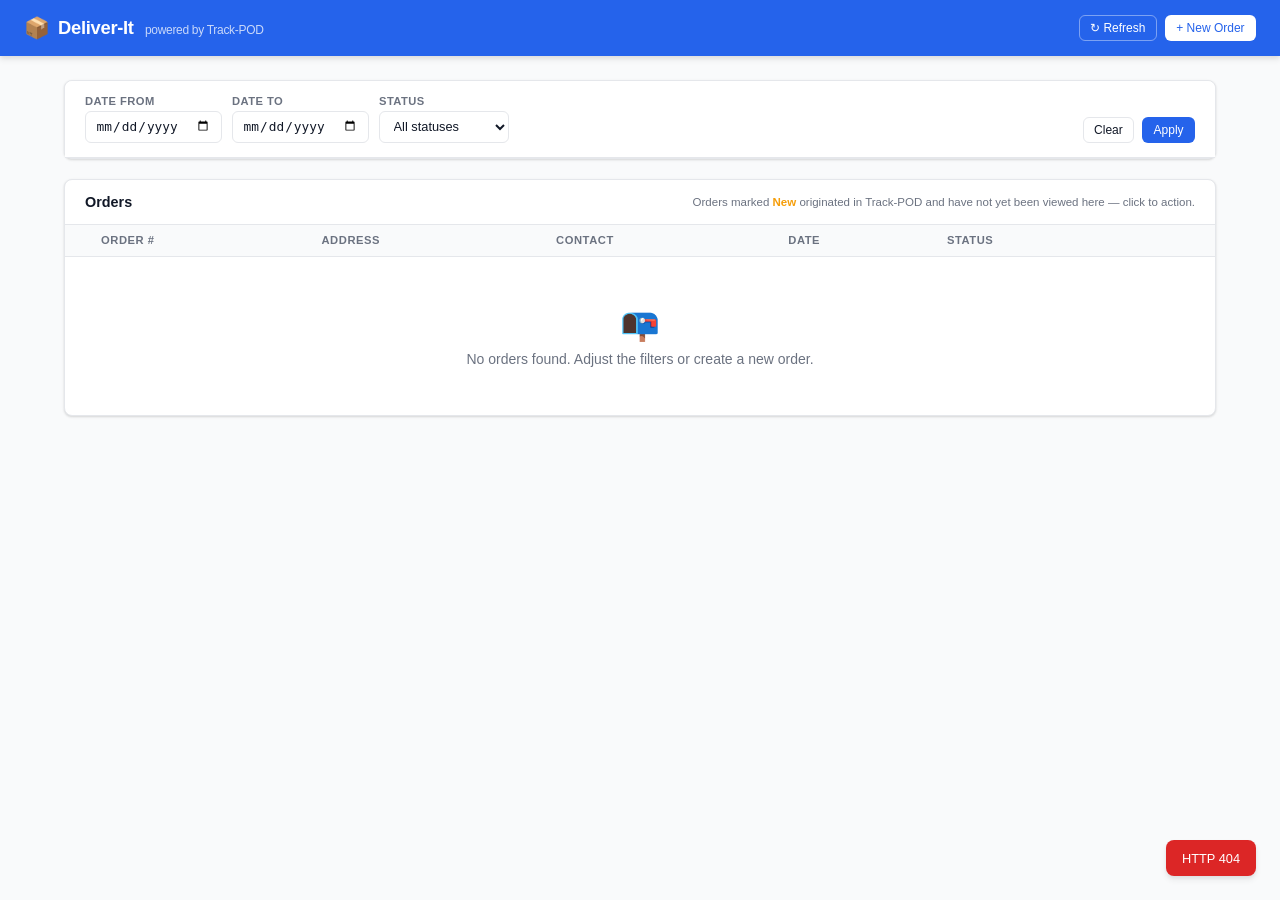
==== templates/index.html @ 2a489647 "Add Deliver-It: Track-POD order management web app Full-stack Flask application that interfaces with" ====
<!DOCTYPE html>
<html lang="en">
<head>
  <meta charset="UTF-8">
  <meta name="viewport" content="width=device-width, initial-scale=1.0">
  <title>Deliver-It</title>
  <link rel="stylesheet" href="/static/css/style.css">
</head>
<body>

<!-- ====== App Header ====== -->
<header class="app-header">
  <div style="display:flex;align-items:center;gap:.5rem">
    <span style="font-size:1.3rem">📦</span>
    <h1>Deliver-It <span class="subtitle">powered by Track-POD</span></h1>
  </div>
  <div class="header-actions">
    <span class="badge badge-new" id="new-count" style="display:none;gap:.35rem">
      <span class="dot-new"></span>
      <span id="new-count"></span>
    </span>
    <button class="btn btn-outline btn-sm" id="refresh-btn" style="color:#fff;border-color:rgba(255,255,255,.4)">
      ↻ Refresh
    </button>
    <button class="btn btn-primary btn-sm" id="new-order-btn"
            style="background:#fff;color:var(--brand)">
      + New Order
    </button>
  </div>
</header>

<!-- ====== Main Content ====== -->
<main class="container">

  <!-- Filters -->
  <div class="card" style="margin-bottom:1.25rem">
    <div class="filters">
      <div class="filter-group">
        <label for="filter-from">Date From</label>
        <input type="date" id="filter-from">
      </div>
      <div class="filter-group">
        <label for="filter-to">Date To</label>
        <input type="date" id="filter-to">
      </div>
      <div class="filter-group">
        <label for="filter-status">Status</label>
        <select id="filter-status" style="min-width:130px">
          <option value="">All statuses</option>
          <option value="Unassigned">Unassigned</option>
          <option value="Assigned">Assigned</option>
          <option value="InProgress">In Progress</option>
          <option value="Arrived">Arrived</option>
          <option value="Delivered">Delivered</option>
          <option value="Failed">Failed</option>
        </select>
      </div>
      <div style="display:flex;gap:.5rem;align-items:flex-end;margin-left:auto">
        <button class="btn btn-outline btn-sm" id="clear-filters">Clear</button>
        <button class="btn btn-primary btn-sm" id="apply-filters">Apply</button>
      </div>
    </div>
  </div>

  <!-- Orders Table -->
  <div class="card">
    <div class="card-header">
      <h2>Orders</h2>
      <p style="font-size:.72rem;color:var(--text-muted)">
        Orders marked <strong style="color:var(--new-badge)">New</strong> originated in
        Track-POD and have not yet been viewed here — click to action.
      </p>
    </div>
    <div class="orders-wrap">
      <table>
        <thead>
          <tr>
            <th style="width:18px"></th>
            <th>Order #</th>
            <th>Address</th>
            <th>Contact</th>
            <th>Date</th>
            <th>Status</th>
            <th style="width:80px"></th>
          </tr>
        </thead>
        <tbody id="orders-tbody">
          <tr>
            <td colspan="7">
              <div class="state-msg">
                <div class="spinner"></div>
                <div>Loading orders from Track-POD…</div>
              </div>
            </td>
          </tr>
        </tbody>
      </table>
    </div>
    <div id="orders-empty" class="state-msg" style="display:none">
      <div class="icon">📭</div>
      <div>No orders found. Adjust the filters or create a new order.</div>
    </div>
  </div>

</main>

<!-- ====== Slide-over panel ====== -->
<div class="overlay" id="overlay">
  <div class="slide-panel" role="dialog" aria-modal="true">
    <div class="panel-header" id="panel-header">
      <!-- Populated by JS -->
    </div>
    <div class="panel-body" id="panel-body">
      <!-- Populated by JS -->
    </div>
    <div class="panel-footer" id="panel-footer">
      <!-- Populated by JS -->
    </div>
  </div>
</div>

<!-- ====== Toast container ====== -->
<div id="toast"></div>

<script src="/static/js/app.js"></script>
</body>
</html>
---- static/css/style.css ----
/* ============================================================
   Deliver-It — stylesheet
   ============================================================ */

*, *::before, *::after { box-sizing: border-box; margin: 0; padding: 0; }

:root {
  --brand:        #2563eb;
  --brand-dark:   #1d4ed8;
  --brand-light:  #eff6ff;
  --danger:       #dc2626;
  --danger-light: #fef2f2;
  --success:      #16a34a;
  --success-light:#f0fdf4;
  --warn:         #d97706;
  --warn-light:   #fffbeb;
  --new-badge:    #f59e0b;
  --new-badge-bg: #fef3c7;
  --text:         #111827;
  --text-muted:   #6b7280;
  --border:       #e5e7eb;
  --bg:           #f9fafb;
  --surface:      #ffffff;
  --radius:       8px;
  --shadow:       0 1px 3px rgba(0,0,0,.10), 0 1px 2px rgba(0,0,0,.06);
  --shadow-md:    0 4px 6px rgba(0,0,0,.07), 0 2px 4px rgba(0,0,0,.06);
}

body {
  font-family: -apple-system, BlinkMacSystemFont, "Segoe UI", Roboto, Helvetica, Arial, sans-serif;
  font-size: 14px;
  color: var(--text);
  background: var(--bg);
  min-height: 100vh;
}

/* ---- Layout ---- */

.app-header {
  background: var(--brand);
  color: #fff;
  padding: 0 1.5rem;
  height: 56px;
  display: flex;
  align-items: center;
  justify-content: space-between;
  box-shadow: var(--shadow-md);
  position: sticky;
  top: 0;
  z-index: 100;
}

.app-header h1 {
  font-size: 1.15rem;
  font-weight: 700;
  letter-spacing: -.3px;
}

.app-header .subtitle {
  font-size: .75rem;
  opacity: .75;
  margin-left: .4rem;
  font-weight: 400;
}

.header-actions {
  display: flex;
  gap: .5rem;
  align-items: center;
}

.container {
  max-width: 1200px;
  margin: 0 auto;
  padding: 1.5rem;
}

/* ---- Panels / Cards ---- */

.card {
  background: var(--surface);
  border: 1px solid var(--border);
  border-radius: var(--radius);
  box-shadow: var(--shadow);
}

.card-header {
  display: flex;
  align-items: center;
  justify-content: space-between;
  padding: .875rem 1.25rem;
  border-bottom: 1px solid var(--border);
}

.card-header h2 {
  font-size: .9rem;
  font-weight: 600;
}

.card-body {
  padding: 1.25rem;
}

/* ---- Buttons ---- */

.btn {
  display: inline-flex;
  align-items: center;
  gap: .35rem;
  padding: .45rem .9rem;
  border-radius: 6px;
  font-size: .8rem;
  font-weight: 500;
  cursor: pointer;
  border: 1px solid transparent;
  transition: background .15s, opacity .15s;
  text-decoration: none;
  white-space: nowrap;
}

.btn:disabled { opacity: .5; cursor: not-allowed; }

.btn-primary   { background: var(--brand); color: #fff; }
.btn-primary:hover:not(:disabled) { background: var(--brand-dark); }

.btn-outline {
  background: transparent;
  border-color: var(--border);
  color: var(--text);
}
.btn-outline:hover:not(:disabled) { background: var(--bg); }

.btn-ghost {
  background: transparent;
  color: var(--text-muted);
}
.btn-ghost:hover:not(:disabled) { background: var(--bg); color: var(--text); }

.btn-danger    { background: var(--danger); color: #fff; }
.btn-danger:hover:not(:disabled) { opacity: .85; }

.btn-sm { padding: .3rem .65rem; font-size: .75rem; }

/* ---- Filters bar ---- */

.filters {
  display: flex;
  flex-wrap: wrap;
  gap: .625rem;
  align-items: flex-end;
  padding: .875rem 1.25rem;
  border-bottom: 1px solid var(--border);
  background: var(--surface);
  border-radius: var(--radius) var(--radius) 0 0;
}

.filter-group {
  display: flex;
  flex-direction: column;
  gap: .25rem;
}

.filter-group label {
  font-size: .7rem;
  font-weight: 600;
  text-transform: uppercase;
  letter-spacing: .04em;
  color: var(--text-muted);
}

input[type="date"],
input[type="text"],
input[type="number"],
input[type="tel"],
input[type="email"],
input[type="time"],
select,
textarea {
  border: 1px solid var(--border);
  border-radius: 6px;
  padding: .4rem .6rem;
  font-size: .8rem;
  color: var(--text);
  background: var(--surface);
  outline: none;
  transition: border-color .15s;
  width: 100%;
}

input:focus, select:focus, textarea:focus {
  border-color: var(--brand);
  box-shadow: 0 0 0 2px rgba(37,99,235,.15);
}

/* ---- Orders table ---- */

.orders-wrap {
  overflow-x: auto;
}

table {
  width: 100%;
  border-collapse: collapse;
  font-size: .8rem;
}

thead th {
  padding: .6rem .75rem;
  text-align: left;
  font-size: .7rem;
  font-weight: 600;
  text-transform: uppercase;
  letter-spacing: .05em;
  color: var(--text-muted);
  background: var(--bg);
  border-bottom: 1px solid var(--border);
  white-space: nowrap;
}

tbody tr {
  border-bottom: 1px solid var(--border);
  transition: background .1s;
  cursor: pointer;
}

tbody tr:last-child { border-bottom: none; }
tbody tr:hover { background: var(--brand-light); }

tbody tr.is-new { background: var(--new-badge-bg); }
tbody tr.is-new:hover { background: #fde68a44; }

td {
  padding: .625rem .75rem;
  vertical-align: middle;
}

/* ---- Badges ---- */

.badge {
  display: inline-flex;
  align-items: center;
  gap: .25rem;
  padding: .2rem .5rem;
  border-radius: 9999px;
  font-size: .68rem;
  font-weight: 600;
  white-space: nowrap;
}

.badge-new      { background: var(--new-badge-bg); color: var(--new-badge); }
.badge-status   { background: var(--bg); color: var(--text-muted); border: 1px solid var(--border); }
.badge-delivered{ background: var(--success-light); color: var(--success); }
.badge-progress { background: var(--brand-light); color: var(--brand); }
.badge-failed   { background: var(--danger-light); color: var(--danger); }

/* ---- Empty / loading states ---- */

.state-msg {
  text-align: center;
  padding: 3rem 1rem;
  color: var(--text-muted);
}

.state-msg .icon { font-size: 2rem; margin-bottom: .5rem; }

.spinner {
  width: 24px; height: 24px;
  border: 3px solid var(--border);
  border-top-color: var(--brand);
  border-radius: 50%;
  animation: spin .7s linear infinite;
  margin: 0 auto .75rem;
}

@keyframes spin { to { transform: rotate(360deg); } }

/* ---- Detail / Edit panel (slide-over) ---- */

.overlay {
  position: fixed; inset: 0;
  background: rgba(0,0,0,.45);
  z-index: 200;
  display: none;
  align-items: flex-start;
  justify-content: flex-end;
}

.overlay.open { display: flex; }

.slide-panel {
  width: min(520px, 100vw);
  height: 100vh;
  background: var(--surface);
  box-shadow: -4px 0 24px rgba(0,0,0,.15);
  overflow-y: auto;
  display: flex;
  flex-direction: column;
  animation: slideIn .2s ease;
}

@keyframes slideIn {
  from { transform: translateX(100%); }
  to   { transform: translateX(0); }
}

.panel-header {
  padding: 1rem 1.25rem;
  border-bottom: 1px solid var(--border);
  display: flex;
  align-items: center;
  justify-content: space-between;
  gap: .5rem;
  position: sticky;
  top: 0;
  background: var(--surface);
  z-index: 1;
}

.panel-header h2 { font-size: .95rem; font-weight: 700; }

.panel-body {
  padding: 1.25rem;
  flex: 1;
}

.panel-footer {
  padding: 1rem 1.25rem;
  border-top: 1px solid var(--border);
  display: flex;
  gap: .5rem;
  justify-content: flex-end;
  position: sticky;
  bottom: 0;
  background: var(--surface);
}

/* ---- Form grid ---- */

.form-grid {
  display: grid;
  grid-template-columns: 1fr 1fr;
  gap: .875rem;
}

.form-grid .full { grid-column: 1 / -1; }

.form-group {
  display: flex;
  flex-direction: column;
  gap: .3rem;
}

.form-group label {
  font-size: .72rem;
  font-weight: 600;
  color: var(--text-muted);
}

.form-group label .required { color: var(--danger); margin-left: 2px; }

/* ---- Section heading inside panel ---- */

.section-title {
  font-size: .7rem;
  font-weight: 700;
  text-transform: uppercase;
  letter-spacing: .06em;
  color: var(--text-muted);
  padding-bottom: .4rem;
  border-bottom: 1px solid var(--border);
  margin-bottom: .75rem;
}

/* ---- Order items ---- */

.items-list { margin-top: .5rem; }

.item-row {
  display: grid;
  grid-template-columns: 1fr 80px 90px 28px;
  gap: .4rem;
  align-items: center;
  margin-bottom: .4rem;
}

.item-row input { font-size: .78rem; }

.add-item-btn {
  margin-top: .4rem;
  font-size: .75rem;
  color: var(--brand);
  background: none;
  border: none;
  cursor: pointer;
  padding: 0;
  display: inline-flex;
  align-items: center;
  gap: .25rem;
}

.add-item-btn:hover { text-decoration: underline; }

/* ---- Notification toast ---- */

#toast {
  position: fixed;
  bottom: 1.5rem;
  right: 1.5rem;
  z-index: 500;
  display: flex;
  flex-direction: column;
  gap: .5rem;
}

.toast-msg {
  padding: .65rem 1rem;
  border-radius: 8px;
  background: var(--text);
  color: #fff;
  font-size: .8rem;
  box-shadow: var(--shadow-md);
  animation: toastIn .2s ease;
  max-width: 320px;
}

.toast-msg.success { background: var(--success); }
.toast-msg.error   { background: var(--danger); }

@keyframes toastIn { from { opacity: 0; transform: translateY(8px); } }

/* ---- Badge new blinking dot ---- */

.dot-new {
  width: 8px; height: 8px;
  border-radius: 50%;
  background: var(--new-badge);
  display: inline-block;
  animation: pulse 1.5s infinite;
  flex-shrink: 0;
}

@keyframes pulse {
  0%, 100% { opacity: 1; }
  50%       { opacity: .3; }
}

/* ---- Detail view (read-only) ---- */

.detail-field {
  display: flex;
  flex-direction: column;
  gap: .15rem;
  margin-bottom: .75rem;
}

.detail-field .label {
  font-size: .68rem;
  font-weight: 600;
  text-transform: uppercase;
  letter-spacing: .05em;
  color: var(--text-muted);
}

.detail-field .value {
  font-size: .85rem;
  color: var(--text);
  word-break: break-word;
}

.detail-grid {
  display: grid;
  grid-template-columns: 1fr 1fr;
  gap: .5rem 1rem;
}

/* ---- Responsive ---- */

@media (max-width: 640px) {
  .form-grid { grid-template-columns: 1fr; }
  .detail-grid { grid-template-columns: 1fr; }
  .filters { flex-direction: column; align-items: stretch; }
}
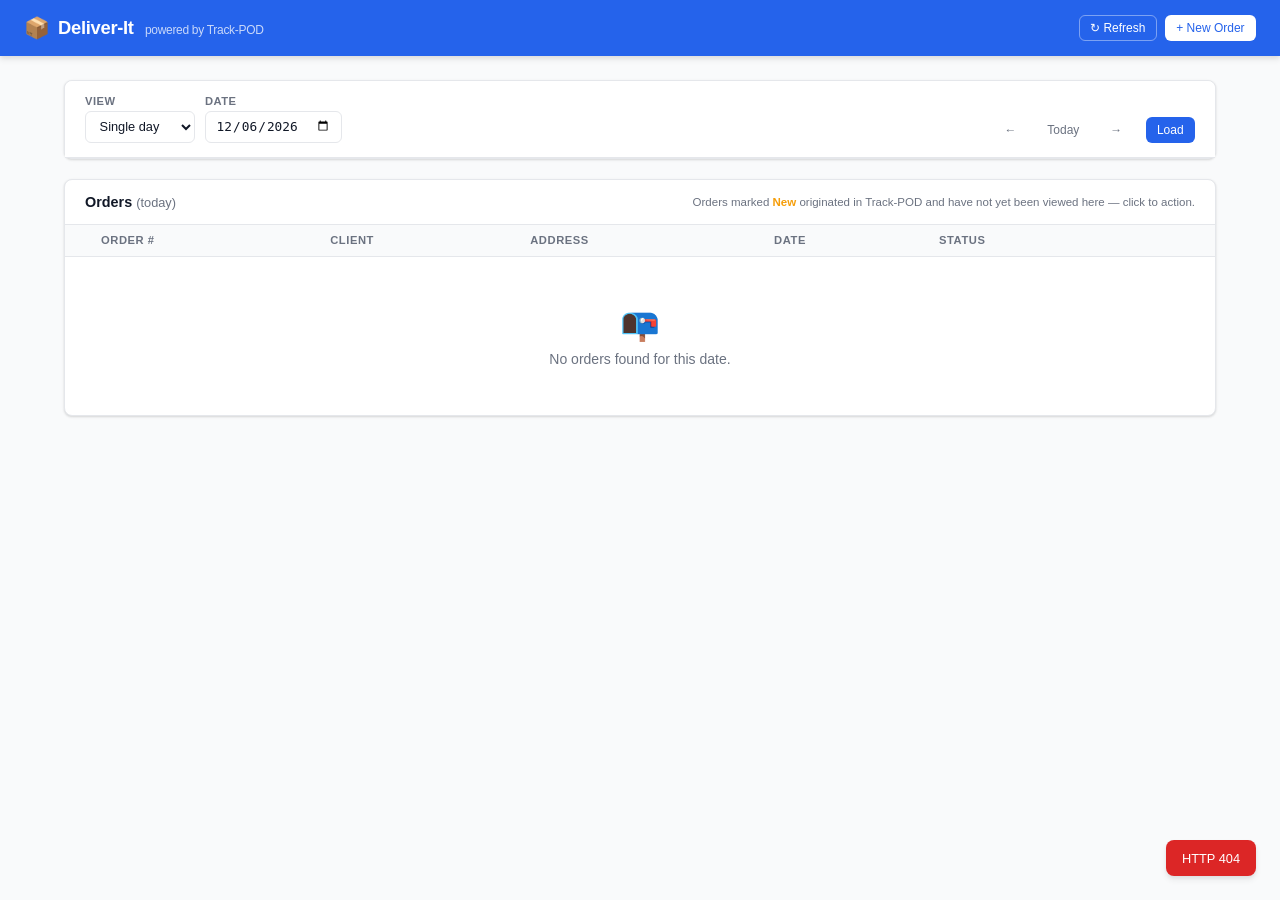
==== commit 1f283c8c: "Fix API integration based on Swagger spec Corrected all assumptions made without the spec:  track_po" ====
--- a/templates/index.html
+++ b/templates/index.html
@@ -15,9 +15,9 @@
     <h1>Deliver-It <span class="subtitle">powered by Track-POD</span></h1>
   </div>
   <div class="header-actions">
-    <span class="badge badge-new" id="new-count" style="display:none;gap:.35rem">
+    <span class="badge badge-new" id="new-count-badge" style="display:none;gap:.35rem">
       <span class="dot-new"></span>
-      <span id="new-count"></span>
+      <span id="new-count-label"></span>
     </span>
     <button class="btn btn-outline btn-sm" id="refresh-btn" style="color:#fff;border-color:rgba(255,255,255,.4)">
       ↻ Refresh
@@ -32,32 +32,33 @@
 <!-- ====== Main Content ====== -->
 <main class="container">
 
-  <!-- Filters -->
+  <!-- Date navigation + filters -->
   <div class="card" style="margin-bottom:1.25rem">
     <div class="filters">
       <div class="filter-group">
-        <label for="filter-from">Date From</label>
+        <label>View</label>
+        <select id="filter-mode" style="min-width:110px">
+          <option value="day">Single day</option>
+          <option value="range">Date range</option>
+        </select>
+      </div>
+      <div class="filter-group" id="filter-day-wrap">
+        <label for="filter-date">Date</label>
+        <input type="date" id="filter-date">
+      </div>
+      <div class="filter-group" id="filter-range-from-wrap" style="display:none">
+        <label for="filter-from">From</label>
         <input type="date" id="filter-from">
       </div>
-      <div class="filter-group">
-        <label for="filter-to">Date To</label>
+      <div class="filter-group" id="filter-range-to-wrap" style="display:none">
+        <label for="filter-to">To</label>
         <input type="date" id="filter-to">
       </div>
-      <div class="filter-group">
-        <label for="filter-status">Status</label>
-        <select id="filter-status" style="min-width:130px">
-          <option value="">All statuses</option>
-          <option value="Unassigned">Unassigned</option>
-          <option value="Assigned">Assigned</option>
-          <option value="InProgress">In Progress</option>
-          <option value="Arrived">Arrived</option>
-          <option value="Delivered">Delivered</option>
-          <option value="Failed">Failed</option>
-        </select>
-      </div>
       <div style="display:flex;gap:.5rem;align-items:flex-end;margin-left:auto">
-        <button class="btn btn-outline btn-sm" id="clear-filters">Clear</button>
-        <button class="btn btn-primary btn-sm" id="apply-filters">Apply</button>
+        <button class="btn btn-ghost btn-sm" id="prev-day" title="Previous day">←</button>
+        <button class="btn btn-ghost btn-sm" id="today-btn">Today</button>
+        <button class="btn btn-ghost btn-sm" id="next-day" title="Next day">→</button>
+        <button class="btn btn-primary btn-sm" id="apply-filters" style="margin-left:.25rem">Load</button>
       </div>
     </div>
   </div>
@@ -65,7 +66,7 @@
   <!-- Orders Table -->
   <div class="card">
     <div class="card-header">
-      <h2>Orders</h2>
+      <h2>Orders <span id="orders-date-label" style="font-weight:400;color:var(--text-muted);font-size:.8rem"></span></h2>
       <p style="font-size:.72rem;color:var(--text-muted)">
         Orders marked <strong style="color:var(--new-badge)">New</strong> originated in
         Track-POD and have not yet been viewed here — click to action.
@@ -77,8 +78,8 @@
           <tr>
             <th style="width:18px"></th>
             <th>Order #</th>
+            <th>Client</th>
             <th>Address</th>
-            <th>Contact</th>
             <th>Date</th>
             <th>Status</th>
             <th style="width:80px"></th>
@@ -98,7 +99,7 @@
     </div>
     <div id="orders-empty" class="state-msg" style="display:none">
       <div class="icon">📭</div>
-      <div>No orders found. Adjust the filters or create a new order.</div>
+      <div>No orders found for this date.</div>
     </div>
   </div>
 
@@ -107,15 +108,9 @@
 <!-- ====== Slide-over panel ====== -->
 <div class="overlay" id="overlay">
   <div class="slide-panel" role="dialog" aria-modal="true">
-    <div class="panel-header" id="panel-header">
-      <!-- Populated by JS -->
-    </div>
-    <div class="panel-body" id="panel-body">
-      <!-- Populated by JS -->
-    </div>
-    <div class="panel-footer" id="panel-footer">
-      <!-- Populated by JS -->
-    </div>
+    <div class="panel-header" id="panel-header"></div>
+    <div class="panel-body"   id="panel-body"></div>
+    <div class="panel-footer" id="panel-footer"></div>
   </div>
 </div>
 
--- a/static/css/style.css
+++ b/static/css/style.css
@@ -473,6 +473,8 @@
   gap: .5rem 1rem;
 }
 
+.detail-grid .full { grid-column: 1 / -1; }
+
 /* ---- Responsive ---- */
 
 @media (max-width: 640px) {
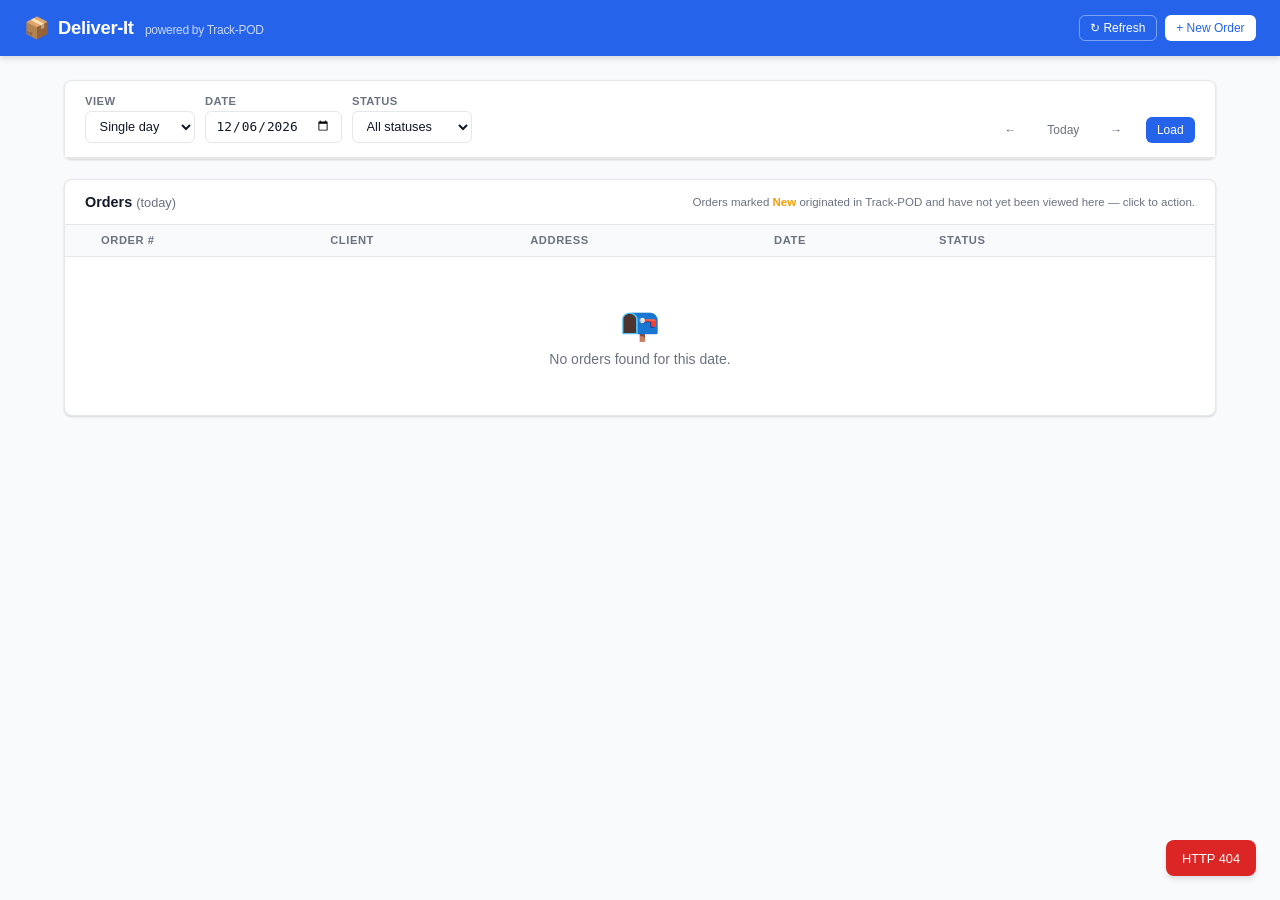
==== commit 194cdac8: "Don't mark completed orders as new; add status filter - Backend: skip _new flag for orders whose sta" ====
--- a/templates/index.html
+++ b/templates/index.html
@@ -53,6 +53,16 @@
       <div class="filter-group" id="filter-range-to-wrap" style="display:none">
         <label for="filter-to">To</label>
         <input type="date" id="filter-to">
+      </div>
+      <div class="filter-group">
+        <label for="filter-status">Status</label>
+        <select id="filter-status" style="min-width:120px">
+          <option value="all">All statuses</option>
+          <option value="unassigned">Unassigned</option>
+          <option value="progress">In Progress</option>
+          <option value="completed">Completed</option>
+          <option value="failed">Failed</option>
+        </select>
       </div>
       <div style="display:flex;gap:.5rem;align-items:flex-end;margin-left:auto">
         <button class="btn btn-ghost btn-sm" id="prev-day" title="Previous day">←</button>
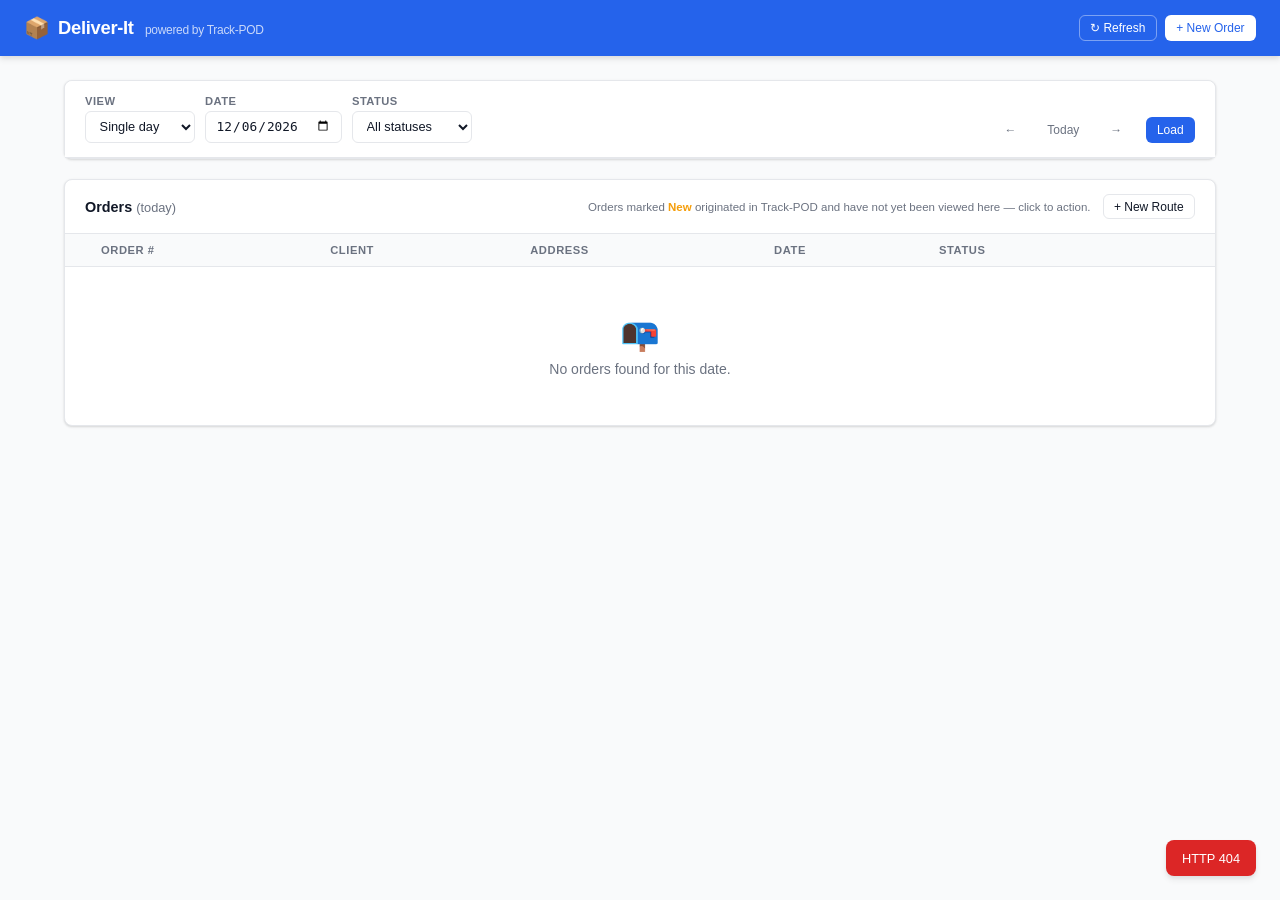
==== commit e1ee2e63: "Add route visibility, creation and management Track-POD routes are now fetched alongside orders on e" ====
--- a/templates/index.html
+++ b/templates/index.html
@@ -77,10 +77,13 @@
   <div class="card">
     <div class="card-header">
       <h2>Orders <span id="orders-date-label" style="font-weight:400;color:var(--text-muted);font-size:.8rem"></span></h2>
-      <p style="font-size:.72rem;color:var(--text-muted)">
-        Orders marked <strong style="color:var(--new-badge)">New</strong> originated in
-        Track-POD and have not yet been viewed here — click to action.
-      </p>
+      <div style="display:flex;align-items:center;gap:.75rem">
+        <p style="font-size:.72rem;color:var(--text-muted)">
+          Orders marked <strong style="color:var(--new-badge)">New</strong> originated in
+          Track-POD and have not yet been viewed here — click to action.
+        </p>
+        <button class="btn btn-outline btn-sm" id="new-route-btn" style="white-space:nowrap">+ New Route</button>
+      </div>
     </div>
     <div class="orders-wrap">
       <table>
--- a/static/css/style.css
+++ b/static/css/style.css
@@ -475,6 +475,39 @@
 
 .detail-grid .full { grid-column: 1 / -1; }
 
+/* ---- Route sections in orders table ---- */
+
+tr.route-section-hdr > td {
+  background: var(--bg);
+  border-top: 2px solid var(--border);
+  padding: .4rem .75rem;
+}
+
+tr.route-section-hdr:hover > td { background: var(--bg); }
+tr.route-section-hdr { cursor: default; }
+
+.route-section-inner {
+  display: flex;
+  align-items: center;
+  gap: .625rem;
+}
+
+.route-section-name {
+  font-weight: 700;
+  font-size: .82rem;
+}
+
+.route-section-meta {
+  font-size: .75rem;
+  color: var(--text-muted);
+}
+
+.badge-route-draft    { background: var(--bg); color: var(--text-muted); border: 1px solid var(--border); }
+.badge-route-ready    { background: var(--brand-light); color: var(--brand); }
+.badge-route-loaded   { background: var(--warn-light); color: var(--warn); }
+.badge-route-progress { background: #fef3c7; color: #b45309; }
+.badge-route-closed   { background: var(--success-light); color: var(--success); }
+
 /* ---- Responsive ---- */
 
 @media (max-width: 640px) {
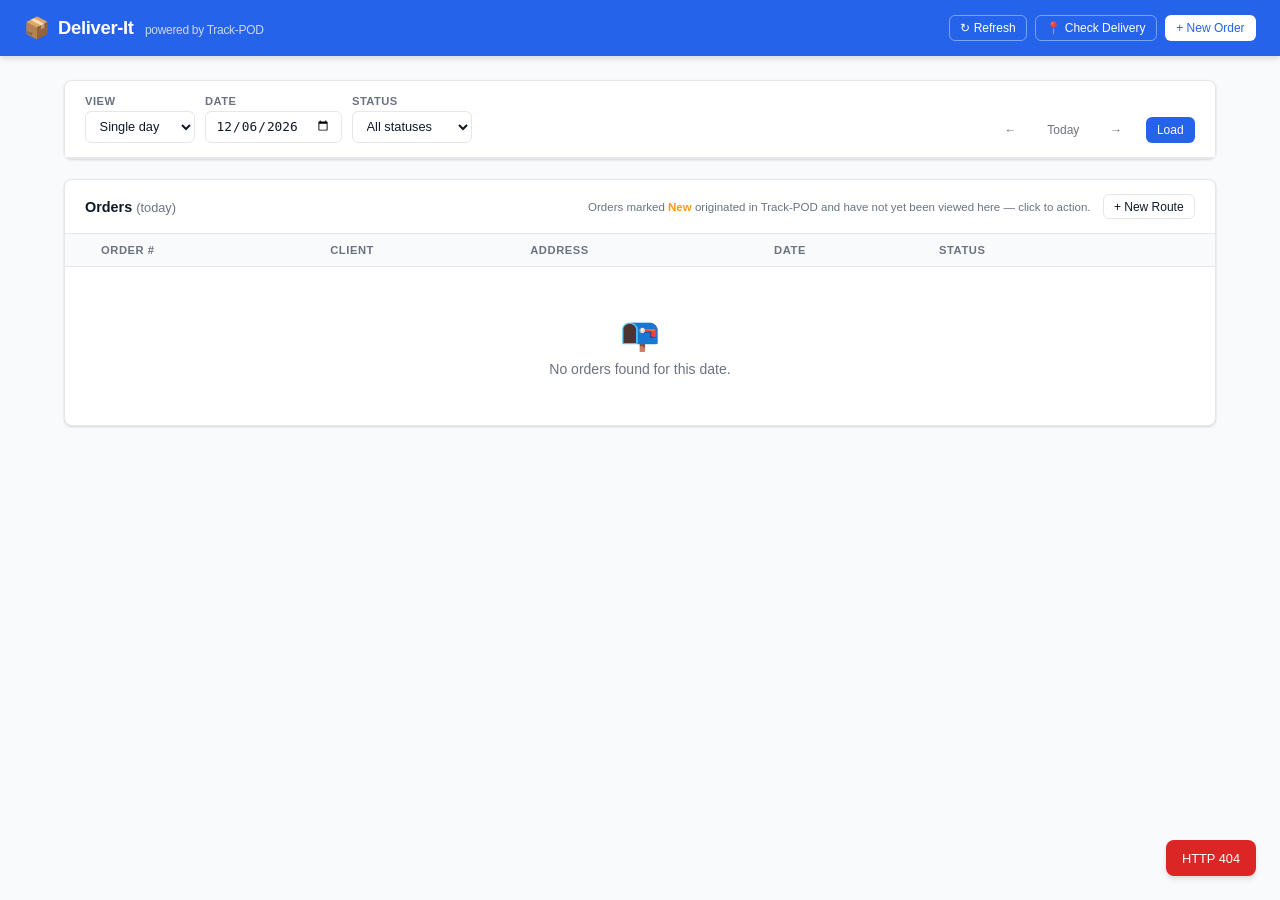
==== commit 43377bb8: "Add suburb delivery-day lookup and booking flow Staff can now search for a suburb (by name or postco" ====
--- a/templates/index.html
+++ b/templates/index.html
@@ -21,6 +21,10 @@
     </span>
     <button class="btn btn-outline btn-sm" id="refresh-btn" style="color:#fff;border-color:rgba(255,255,255,.4)">
       ↻ Refresh
+    </button>
+    <button class="btn btn-outline btn-sm" id="delivery-check-btn"
+            style="color:#fff;border-color:rgba(255,255,255,.4)">
+      📍 Check Delivery
     </button>
     <button class="btn btn-primary btn-sm" id="new-order-btn"
             style="background:#fff;color:var(--brand)">
--- a/static/css/style.css
+++ b/static/css/style.css
@@ -508,6 +508,43 @@
 .badge-route-progress { background: #fef3c7; color: #b45309; }
 .badge-route-closed   { background: var(--success-light); color: var(--success); }
 
+/* ---- Current / next stop highlighting (InProgress routes) ---- */
+
+tbody tr.is-current-stop { background: #fef3c7; }
+tbody tr.is-current-stop:hover { background: #fde68a; }
+tbody tr.is-next-stop { background: var(--bg); }
+
+.badge-current-stop { background: #f59e0b; color: #fff; }
+.badge-next-stop    { background: var(--bg); color: var(--text-muted); border: 1px solid var(--border); }
+
+/* Collapsible route stops */
+.route-stop {
+  border-bottom: 1px solid var(--border);
+}
+.route-stop > summary {
+  display: flex;
+  gap: .75rem;
+  padding: .6rem 0;
+  cursor: pointer;
+  align-items: flex-start;
+  list-style: none;
+  user-select: none;
+}
+.route-stop > summary::-webkit-details-marker { display: none; }
+.route-stop > summary .stop-chevron {
+  margin-left: auto;
+  flex-shrink: 0;
+  font-size: .65rem;
+  color: var(--text-muted);
+  transition: transform .15s;
+  padding-top: .2rem;
+}
+.route-stop:not([open]) > summary .stop-chevron { transform: rotate(-90deg); }
+.route-stop-orders {
+  padding-left: calc(24px + .75rem);
+  padding-bottom: .4rem;
+}
+
 /* ---- Responsive ---- */
 
 @media (max-width: 640px) {
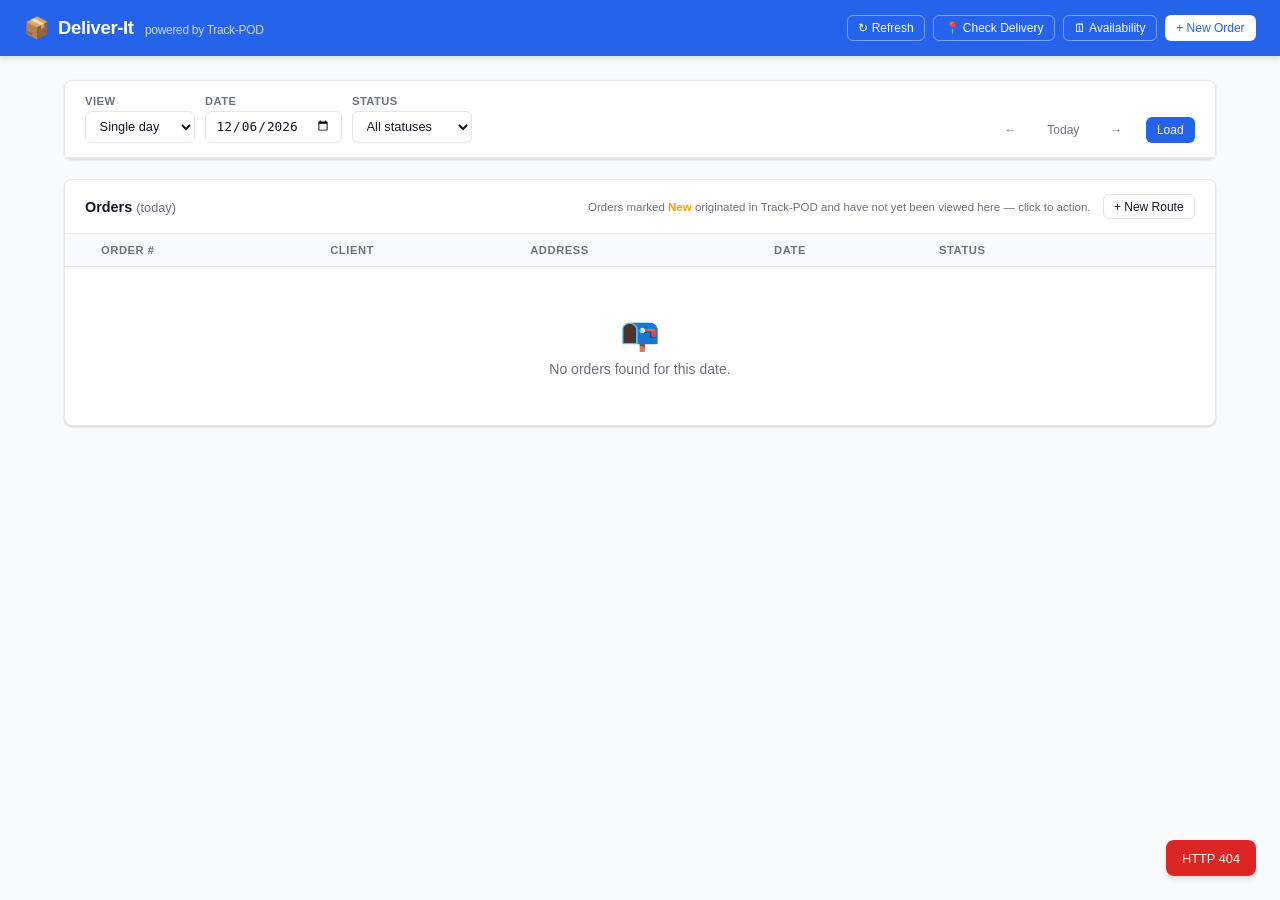
==== commit e3bc803d: "Move suburb data to SQLite and add route availability overrides Data management --------------- • Su" ====
--- a/templates/index.html
+++ b/templates/index.html
@@ -25,6 +25,10 @@
     <button class="btn btn-outline btn-sm" id="delivery-check-btn"
             style="color:#fff;border-color:rgba(255,255,255,.4)">
       📍 Check Delivery
+    </button>
+    <button class="btn btn-outline btn-sm" id="availability-btn"
+            style="color:#fff;border-color:rgba(255,255,255,.4)">
+      🗓 Availability
     </button>
     <button class="btn btn-primary btn-sm" id="new-order-btn"
             style="background:#fff;color:var(--brand)">
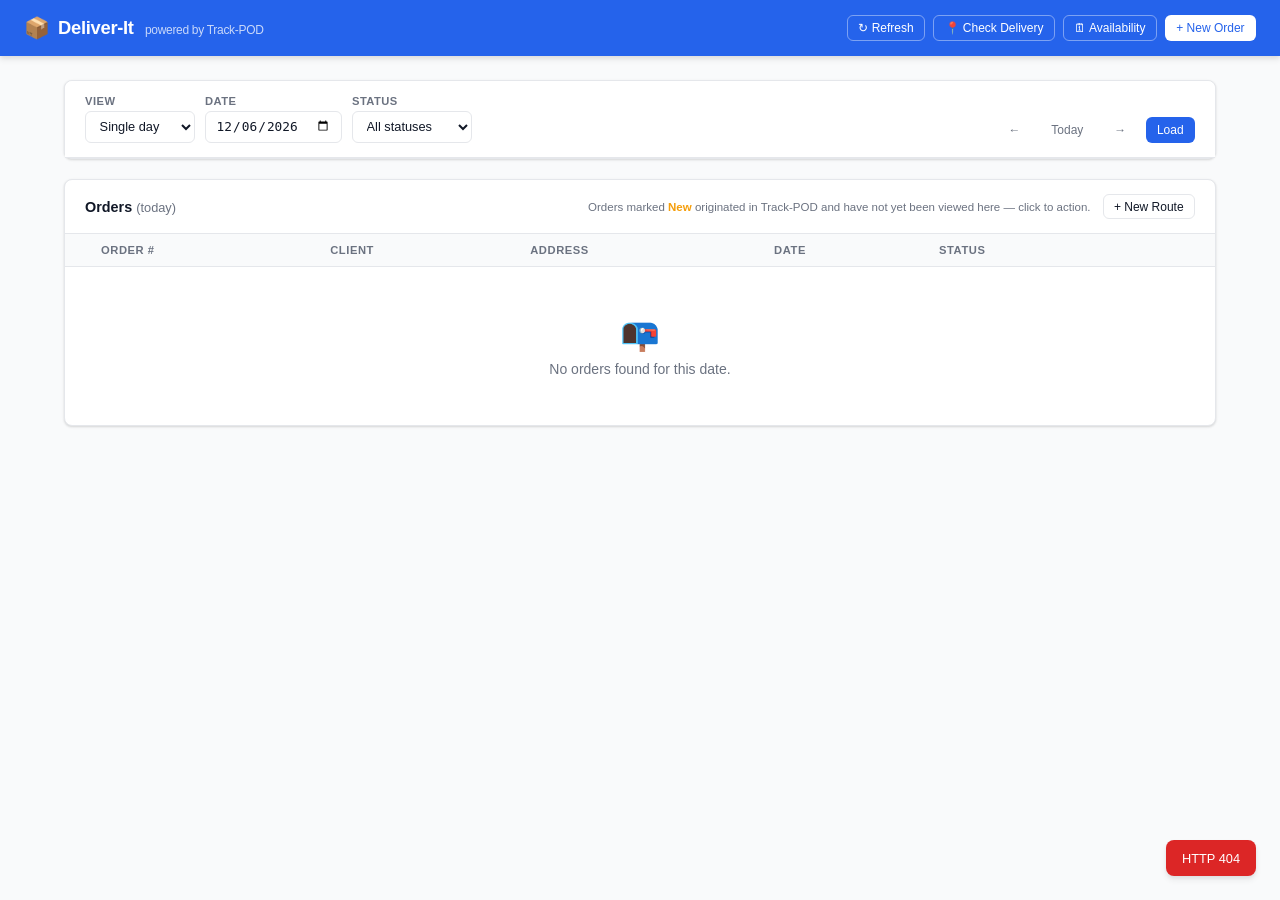
==== commit 34b3647b: "Fix suburb search, improve mobile layout, and polish availability form - Fix suburb search: update _" ====
--- a/templates/index.html
+++ b/templates/index.html
@@ -72,11 +72,11 @@
           <option value="failed">Failed</option>
         </select>
       </div>
-      <div style="display:flex;gap:.5rem;align-items:flex-end;margin-left:auto">
+      <div class="filter-nav">
         <button class="btn btn-ghost btn-sm" id="prev-day" title="Previous day">←</button>
         <button class="btn btn-ghost btn-sm" id="today-btn">Today</button>
         <button class="btn btn-ghost btn-sm" id="next-day" title="Next day">→</button>
-        <button class="btn btn-primary btn-sm" id="apply-filters" style="margin-left:.25rem">Load</button>
+        <button class="btn btn-primary btn-sm" id="apply-filters">Load</button>
       </div>
     </div>
   </div>
--- a/static/css/style.css
+++ b/static/css/style.css
@@ -545,10 +545,102 @@
   padding-bottom: .4rem;
 }
 
+/* ---- Filter nav ---- */
+
+.filter-nav {
+  display: flex;
+  gap: .5rem;
+  align-items: flex-end;
+  margin-left: auto;
+}
+
 /* ---- Responsive ---- */
 
 @media (max-width: 640px) {
+  /* Header */
+  .app-header {
+    height: auto;
+    min-height: 56px;
+    flex-wrap: wrap;
+    padding: .5rem .75rem;
+    gap: .4rem;
+  }
+  .app-header .subtitle { display: none; }
+  .header-actions {
+    width: 100%;
+    flex-wrap: wrap;
+    gap: .35rem;
+  }
+  .header-actions .btn-sm {
+    flex: 1 1 auto;
+    justify-content: center;
+    min-width: 0;
+    padding: .45rem .5rem;
+  }
+
+  /* Layout */
+  .container { padding: .75rem; }
+
+  /* Filters */
+  .filters { flex-direction: column; align-items: stretch; }
+  .filter-group { width: 100%; }
+  .filter-nav {
+    display: flex;
+    gap: .35rem;
+    margin-left: 0;
+    width: 100%;
+  }
+  .filter-nav .btn { flex: 1; justify-content: center; }
+
+  /* Card header */
+  .card-header { flex-direction: column; align-items: flex-start; gap: .5rem; }
+  .card-header > div { align-self: flex-end; }
+  .card-header > div > p { display: none; }
+
+  /* Orders table — hide less-critical columns */
+  table thead th:nth-child(1),
+  table tbody td:nth-child(1),
+  table thead th:nth-child(4),
+  table tbody td:nth-child(4),
+  table thead th:nth-child(5),
+  table tbody td:nth-child(5) { display: none; }
+
+  /* Forms */
   .form-grid { grid-template-columns: 1fr; }
   .detail-grid { grid-template-columns: 1fr; }
-  .filters { flex-direction: column; align-items: stretch; }
-}
+
+  /* Slide-over → bottom sheet */
+  .overlay {
+    align-items: flex-end;
+    justify-content: stretch;
+  }
+  .slide-panel {
+    width: 100%;
+    height: 90dvh;
+    height: 90vh;
+    border-radius: 16px 16px 0 0;
+    box-shadow: 0 -4px 24px rgba(0,0,0,.2);
+    animation: slideUp .25s ease;
+  }
+  .slide-panel::before {
+    content: "";
+    display: block;
+    width: 40px;
+    height: 4px;
+    border-radius: 2px;
+    background: var(--border);
+    margin: .6rem auto 0;
+    flex-shrink: 0;
+  }
+  @keyframes slideUp {
+    from { transform: translateY(100%); }
+    to   { transform: translateY(0); }
+  }
+
+  /* Toast — full width */
+  #toast { left: .75rem; right: .75rem; bottom: 1rem; }
+  .toast-msg { max-width: 100%; }
+
+  /* Buttons — larger tap targets */
+  .btn-sm { min-height: 36px; }
+}
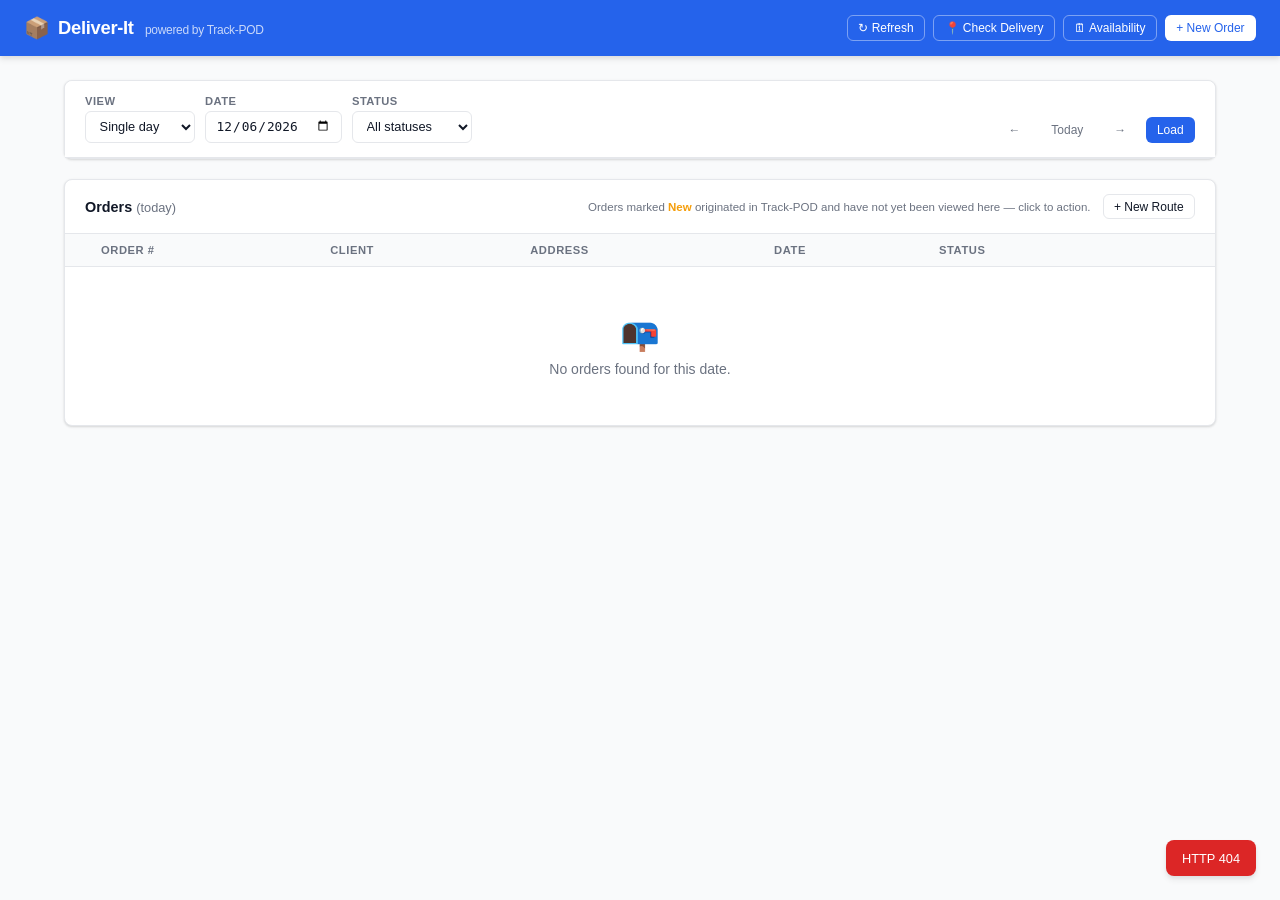
==== commit 315f0d28: "Add homepage with section navigation - New home.html served at / — brief description of the app with" ====
--- a/templates/index.html
+++ b/templates/index.html
@@ -11,7 +11,7 @@
 <!-- ====== App Header ====== -->
 <header class="app-header">
   <div style="display:flex;align-items:center;gap:.5rem">
-    <span style="font-size:1.3rem">📦</span>
+    <a href="/" class="home-back" title="Home">📦</a>
     <h1>Deliver-It <span class="subtitle">powered by Track-POD</span></h1>
   </div>
   <div class="header-actions">
--- a/static/css/style.css
+++ b/static/css/style.css
@@ -543,6 +543,99 @@
 .route-stop-orders {
   padding-left: calc(24px + .75rem);
   padding-bottom: .4rem;
+}
+
+/* ---- Homepage ---- */
+
+.home-back {
+  font-size: 1.3rem;
+  text-decoration: none;
+  line-height: 1;
+  opacity: .9;
+  transition: opacity .15s;
+}
+.home-back:hover { opacity: 1; }
+
+.home-hero {
+  max-width: 600px;
+  margin: 2.5rem auto 2rem;
+  text-align: center;
+}
+
+.home-title {
+  font-size: 1.6rem;
+  font-weight: 700;
+  letter-spacing: -.4px;
+  margin-bottom: .6rem;
+}
+
+.home-desc {
+  font-size: .95rem;
+  color: var(--text-muted);
+  line-height: 1.6;
+}
+
+.home-grid {
+  display: grid;
+  grid-template-columns: repeat(auto-fit, minmax(260px, 1fr));
+  gap: 1rem;
+  max-width: 900px;
+  margin: 0 auto 3rem;
+}
+
+.home-card {
+  display: flex;
+  align-items: flex-start;
+  gap: 1rem;
+  padding: 1.25rem;
+  background: var(--surface);
+  border: 1px solid var(--border);
+  border-radius: var(--radius);
+  box-shadow: var(--shadow);
+  text-decoration: none;
+  color: var(--text);
+  transition: box-shadow .15s, border-color .15s, transform .15s;
+}
+
+.home-card:hover {
+  box-shadow: var(--shadow-md);
+  border-color: var(--brand);
+  transform: translateY(-2px);
+}
+
+.home-card-icon {
+  font-size: 1.75rem;
+  line-height: 1;
+  flex-shrink: 0;
+  margin-top: .1rem;
+}
+
+.home-card-body { flex: 1; }
+
+.home-card-body h3 {
+  font-size: .95rem;
+  font-weight: 700;
+  margin-bottom: .35rem;
+}
+
+.home-card-body p {
+  font-size: .82rem;
+  color: var(--text-muted);
+  line-height: 1.55;
+  margin: 0;
+}
+
+.home-card-arrow {
+  font-size: 1rem;
+  color: var(--text-muted);
+  flex-shrink: 0;
+  align-self: center;
+  transition: color .15s, transform .15s;
+}
+
+.home-card:hover .home-card-arrow {
+  color: var(--brand);
+  transform: translateX(3px);
 }
 
 /* ---- Filter nav ---- */
